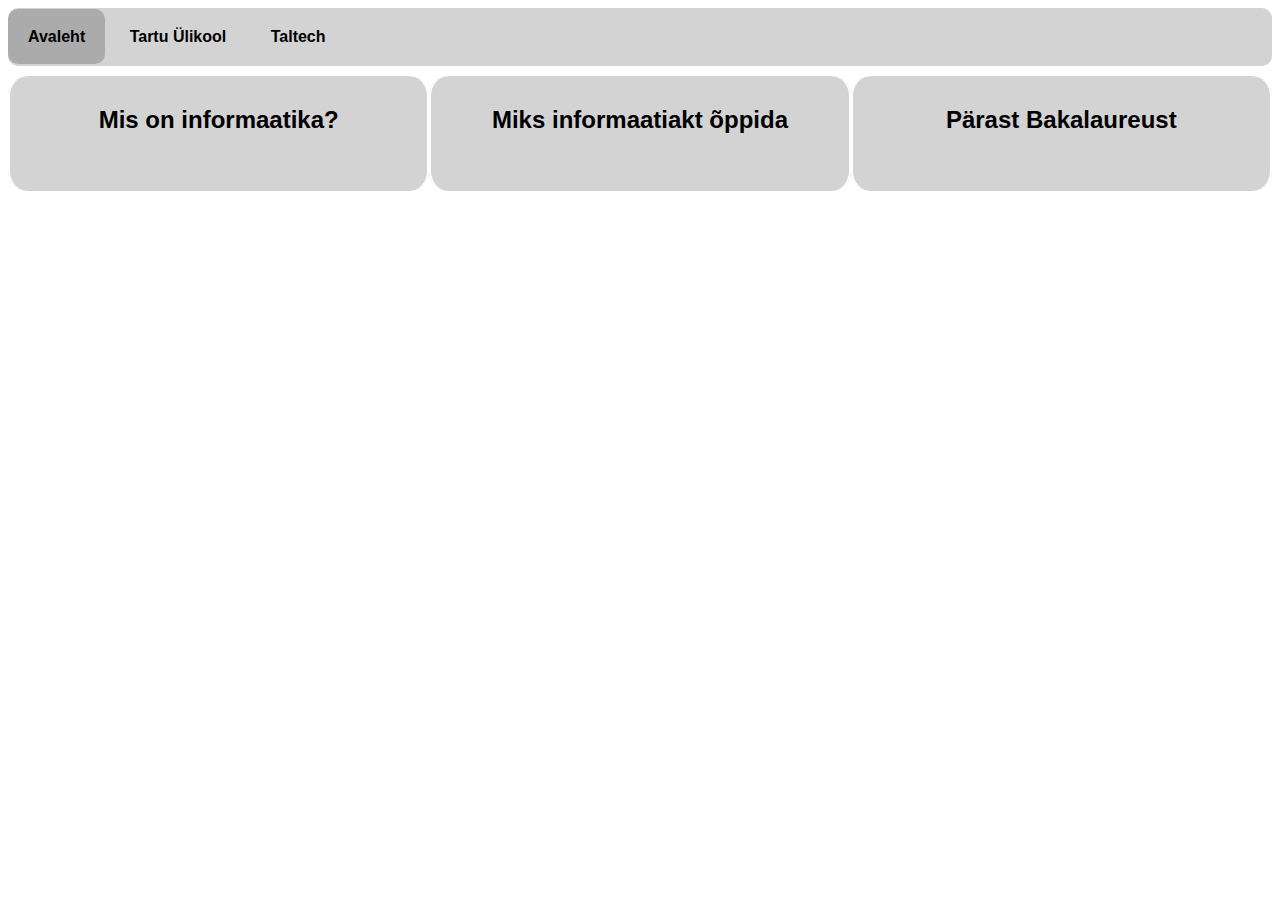
==== index.html @ fb0bb3e3 "Updated style" ====
<!DOCTYPE html>
<html lang="en">
<head>
    <meta charset="UTF-8">
    <meta name="viewport" content="width=device-width, initial-scale=1.0">
    <link rel="stylesheet" href="style.css">
    <title>Informaatika</title>
</head>
<body>
    <div class="nav">
        <ul>
            <li class="active"><a href="index.html">Avaleht</a></li>
            <li><a href="tartu.html">Tartu Ülikool</a></li>
            <li><a href="taltech.html">Taltech</a></li>
        </ul>
    </div>

    <table class="content-table">
        <tr>
            <th>Mis on informaatika?</th>
            <th>Miks informaatiakt õppida</th>
            <th>Pärast Bakalaureust</th>
        </tr>
        <tr>
            <td><p></p></td>
            <td><p></p></td>
            <td><p></p></td>
        </tr>
    </table>
</body>
</html>
---- style.css ----
body{
    font-family:'Trebuchet MS', 'Lucida Sans Unicode', 'Lucida Grande', 'Lucida Sans', Arial, sans-serif
}

.content {
    margin-top: 10px;
    background: lightgray;
    border-radius: 20px;
    padding: 1px 15px;
}

.content-table{
    table-layout: fixed;
    margin-top: 10px;
    width: 100%;
    border-collapse: separate;
    border-spacing: 0;
}

.content-table td,th{
    width: 33%;
    word-wrap: break-word;
    overflow-wrap: break-word;
    border-left: 2px solid white;
    border-right: 2px solid white;
}

.content-table tr{
    background: lightgray;
}

.content-table tr:last-child td {
    border-bottom-left-radius: 20px;
    border-bottom-right-radius: 20px;
}

.content-table td {
    padding: 20px;
    vertical-align: top;
    text-align: left;
}
.content-table th {
    font-size:x-large;
    padding-top: 30px;
    border-top-left-radius: 20px;
    border-top-right-radius: 20px;
}

.nav ul li{
    text-decoration: none;
    list-style-type: none;
    position: relative;
    display: inline;
    padding: 19px 10px;
}

.nav a {
    all: unset;
    padding: 19px 10px;
    font-weight: bold;
}

.nav ul li:hover{
    background: #bbb;
    border-radius: 10px;
}
.nav {
    padding: 4px;
    padding-left: 0;
    background: lightgray;
    border-radius: 10px;
}
.nav ul {
    padding-left: 0;
}

.nav li.active {
    background-color: #ababab;
    border-radius: 10px;
}

.map {
    width:100%; 
    height:450px;
    border: none;
}
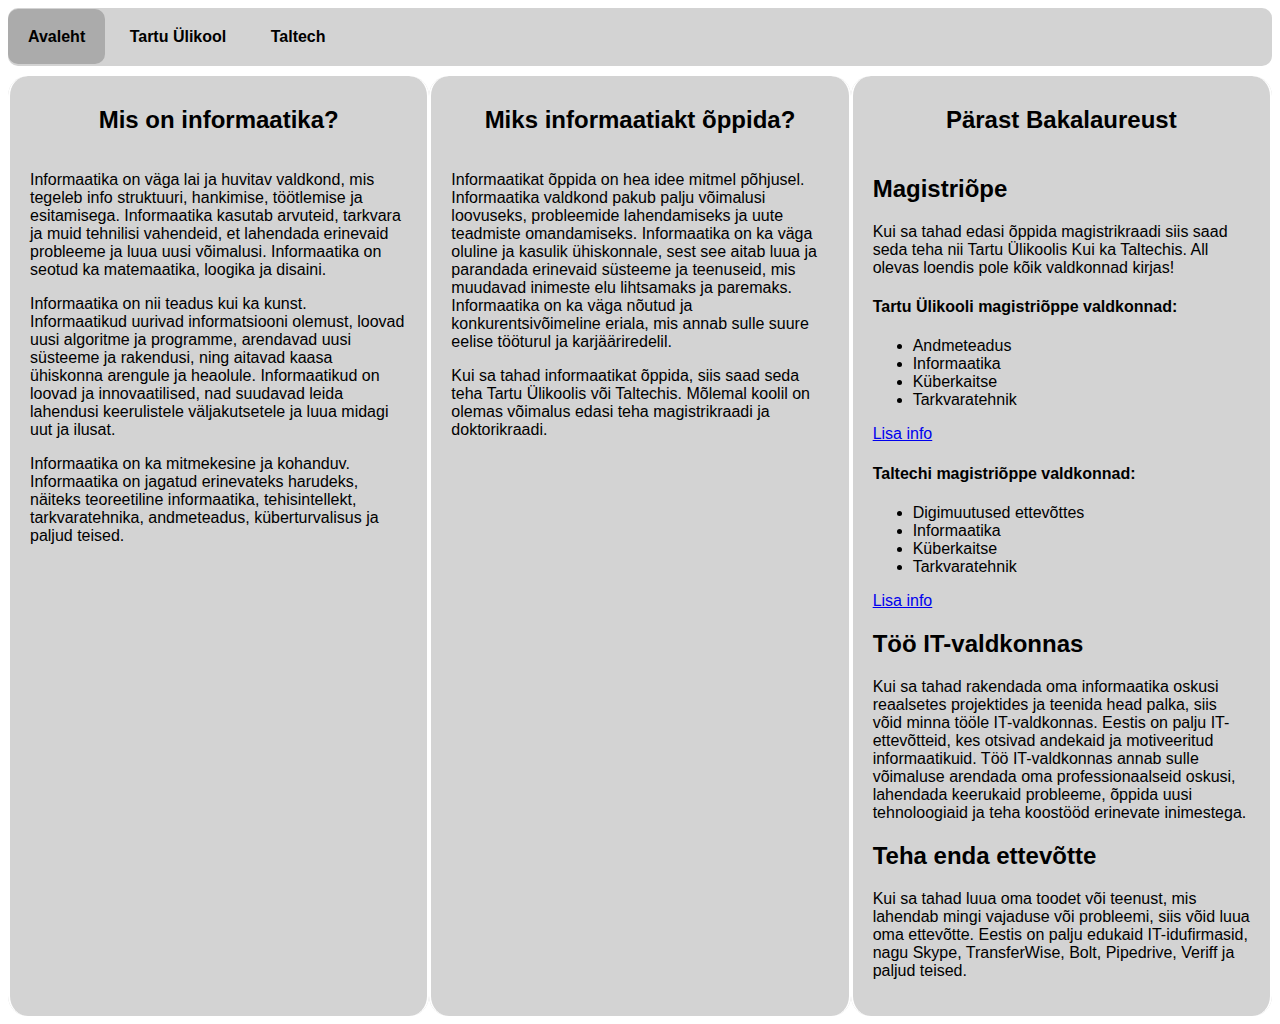
==== commit 235d0fde: "parandused" ====
--- a/index.html
+++ b/index.html
@@ -18,13 +18,49 @@
     <table class="content-table">
         <tr>
             <th>Mis on informaatika?</th>
-            <th>Miks informaatiakt õppida</th>
+            <th>Miks informaatiakt õppida?</th>
             <th>Pärast Bakalaureust</th>
         </tr>
         <tr>
-            <td><p></p></td>
-            <td><p></p></td>
-            <td><p></p></td>
+            <td>
+                <p>Informaatika on väga lai ja huvitav valdkond, mis tegeleb info struktuuri, hankimise, töötlemise ja esitamisega. Informaatika kasutab arvuteid, tarkvara ja muid tehnilisi vahendeid, et lahendada erinevaid probleeme ja luua uusi võimalusi. Informaatika on seotud ka matemaatika, loogika ja disaini.</p>
+                <p>Informaatika on nii teadus kui ka kunst. Informaatikud uurivad informatsiooni olemust, loovad uusi algoritme ja programme, arendavad uusi süsteeme ja rakendusi, ning aitavad kaasa ühiskonna arengule ja heaolule. Informaatikud on loovad ja innovaatilised, nad suudavad leida lahendusi keerulistele väljakutsetele ja luua midagi uut ja ilusat.</p>
+                <p>Informaatika on ka mitmekesine ja kohanduv. Informaatika on jagatud erinevateks harudeks, näiteks teoreetiline informaatika, tehisintellekt, tarkvaratehnika, andmeteadus, küberturvalisus ja paljud teised.</p>
+            </td>
+            <td>
+                <p>Informaatikat õppida on hea idee mitmel põhjusel. Informaatika valdkond pakub palju võimalusi loovuseks, probleemide lahendamiseks ja uute teadmiste omandamiseks. Informaatika on ka väga oluline ja kasulik ühiskonnale, sest see aitab luua ja parandada erinevaid süsteeme ja teenuseid, mis muudavad inimeste elu lihtsamaks ja paremaks. Informaatika on ka väga nõutud ja konkurentsivõimeline eriala, mis annab sulle suure eelise tööturul ja karjääriredelil.</p>
+                <p>Kui sa tahad informaatikat õppida, siis saad seda teha Tartu Ülikoolis või Taltechis. Mõlemal koolil on olemas võimalus edasi teha magistrikraadi ja doktorikraadi.</p>
+            </td>
+            <td>
+                <h2>Magistriõpe</h2>
+                <p>Kui sa tahad edasi õppida magistrikraadi siis saad seda teha nii Tartu Ülikoolis Kui ka Taltechis. All olevas loendis pole kõik valdkonnad kirjas!</p>
+                <div class="magInfo">
+                    <div class="magInfo_tartu">
+                        <h4>Tartu Ülikooli magistriõppe valdkonnad:</h4>
+                        <ul>
+                            <li>Andmeteadus</li>
+                            <li>Informaatika</li>
+                            <li>Küberkaitse</li>
+                            <li>Tarkvaratehnik</li>
+                        </ul>
+                        <a href="https://ut.ee/et/oppekavad?field_curriculum_faculty_value[loodus-%20ja%20t%C3%A4ppisteaduste%20valdkond]=loodus-%20ja%20t%C3%A4ppisteaduste%20valdkond&field_curriculum_ed_level_value[master]=master">Lisa info</a>
+                    </div>
+                    <div class=" magInfo_taltech">
+                        <h4>Taltechi magistriõppe valdkonnad:</h4>
+                        <ul>
+                            <li>Digimuutused ettevõttes</li>
+                            <li>Informaatika</li>
+                            <li>Küberkaitse</li>
+                            <li>Tarkvaratehnik</li>
+                        </ul>
+                        <a href="https://taltech.ee/sisseastuja/magistrioppe-erialad">Lisa info</a>
+                    </div>
+                </div>
+                <h2>Töö IT-valdkonnas</h2>
+                <p>Kui sa tahad rakendada oma informaatika oskusi reaalsetes projektides ja teenida head palka, siis võid minna tööle IT-valdkonnas. Eestis on palju IT-ettevõtteid, kes otsivad andekaid ja motiveeritud informaatikuid. Töö IT-valdkonnas annab sulle võimaluse arendada oma professionaalseid oskusi, lahendada keerukaid probleeme, õppida uusi tehnoloogiaid ja teha koostööd erinevate inimestega.</p>
+                <h2>Teha enda ettevõtte</h2>
+                <p>Kui sa tahad luua oma toodet või teenust, mis lahendab mingi vajaduse või probleemi, siis võid luua oma ettevõtte. Eestis on palju edukaid IT-idufirmasid, nagu Skype, TransferWise, Bolt, Pipedrive, Veriff ja paljud teised.</p>
+            </td>
         </tr>
     </table>
 </body>
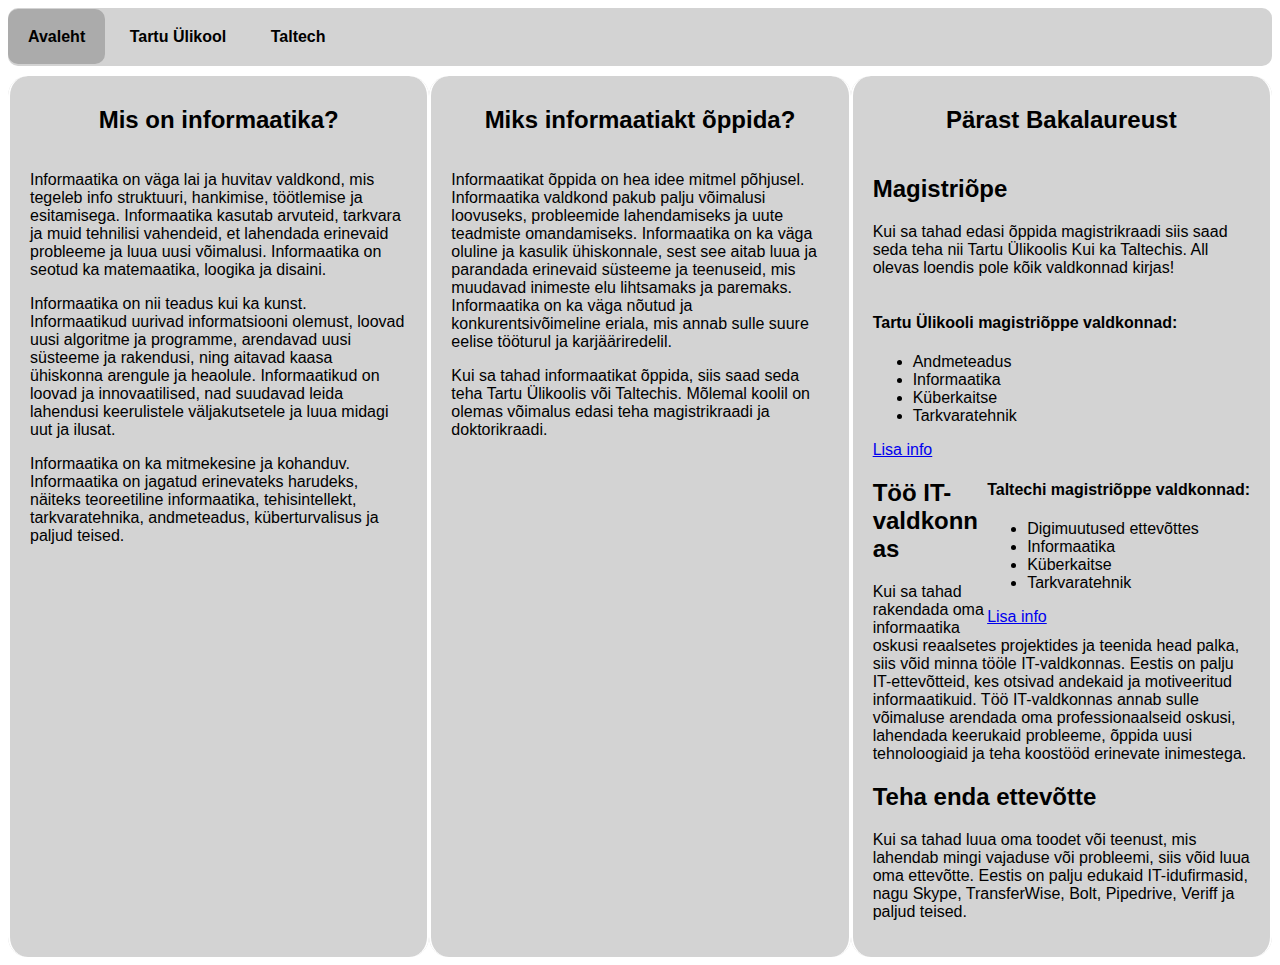
==== commit 90b85906: "parandused" ====
--- a/index.html
+++ b/index.html
@@ -10,8 +10,8 @@
     <div class="nav">
         <ul>
             <li class="active"><a href="index.html">Avaleht</a></li>
-            <li><a href="tartu.html">Tartu Ülikool</a></li>
-            <li><a href="taltech.html">Taltech</a></li>
+            <li><a href="TartuÜlikool.html">Tartu Ülikool</a></li>
+            <li><a href="TallinnaTehnikaülikool.html">Taltech</a></li>
         </ul>
     </div>
 
@@ -43,7 +43,7 @@
                             <li>Küberkaitse</li>
                             <li>Tarkvaratehnik</li>
                         </ul>
-                        <a href="https://ut.ee/et/oppekavad?field_curriculum_faculty_value[loodus-%20ja%20t%C3%A4ppisteaduste%20valdkond]=loodus-%20ja%20t%C3%A4ppisteaduste%20valdkond&field_curriculum_ed_level_value[master]=master">Lisa info</a>
+                        <a href="https://ut.ee/et/oppekavad">Lisa info</a>
                     </div>
                     <div class=" magInfo_taltech">
                         <h4>Taltechi magistriõppe valdkonnad:</h4>
--- a/style.css
+++ b/style.css
@@ -1,12 +1,5 @@
 body{
     font-family:'Trebuchet MS', 'Lucida Sans Unicode', 'Lucida Grande', 'Lucida Sans', Arial, sans-serif
-}
-
-.content {
-    margin-top: 10px;
-    background: lightgray;
-    border-radius: 20px;
-    padding: 1px 15px;
 }
 
 .content-table{
@@ -79,8 +72,15 @@
     border-radius: 10px;
 }
 
-.map {
+#map {
     width:100%; 
     height:450px;
-    border: none;
+}
+
+.magInfo .magInfo_tartu{
+    display: inline-block;
+}
+.magInfo .magInfo_taltech{
+    vertical-align:top;
+    float: right;
 }